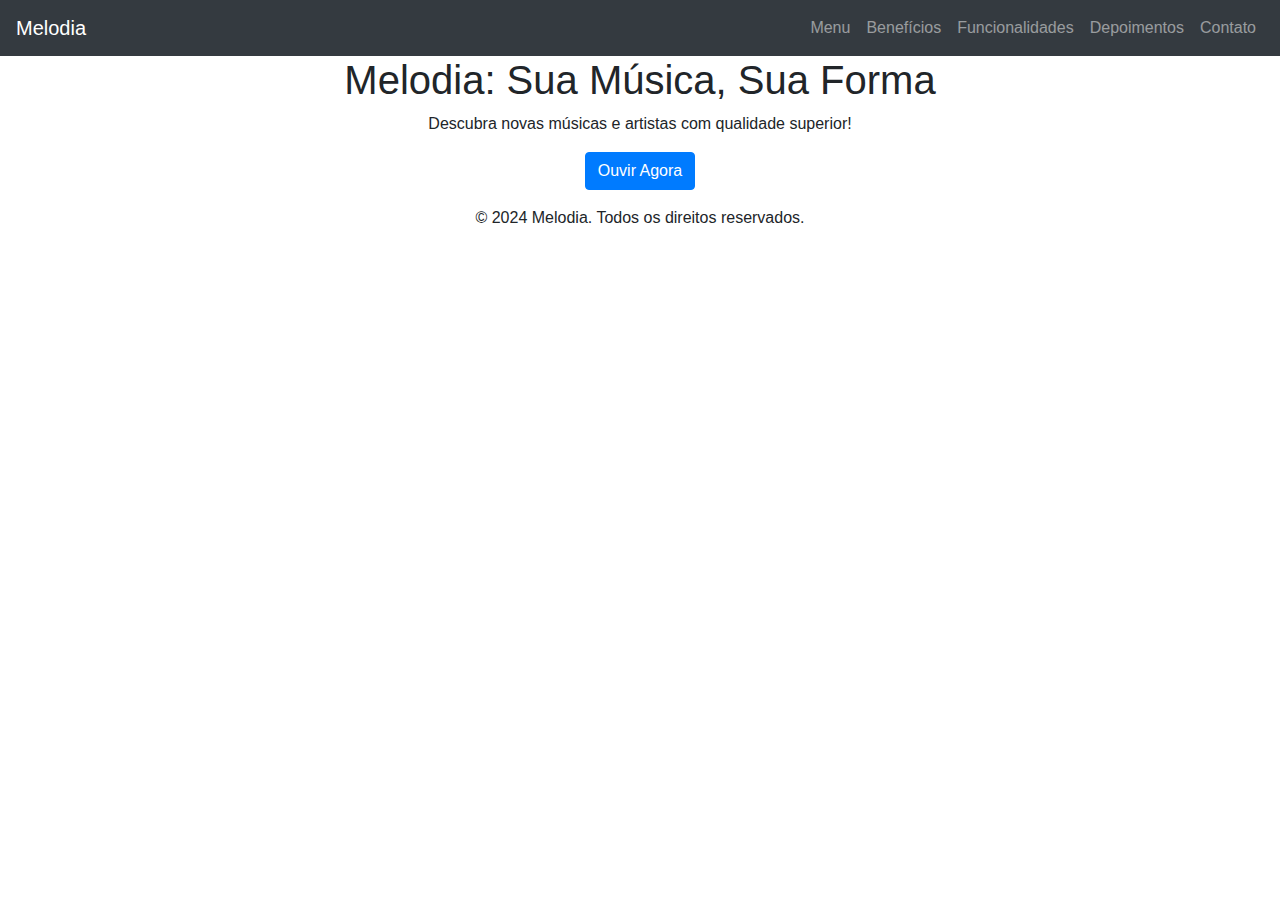
==== Pages/index.html @ 88f28b48 "salvar" ====
<!DOCTYPE html>
<html lang="pt-BR">
<head>
    <meta charset="UTF-8">
    <meta name="viewport" content="width=device-width, initial-scale=1.0">
    <title>Melodia - Sua Música, Sua Forma</title>
    <link rel="stylesheet" href="styles/main.css">
    <link rel="stylesheet" href="https://stackpath.bootstrapcdn.com/bootstrap/4.5.2/css/bootstrap.min.css">
    <script src="https://code.jquery.com/jquery-3.5.1.min.js"></script>
    <script src="scripts/main.js"></script>
    <link href="https://fonts.googleapis.com/css2?family=Poppins:wght@400;600&display=swap" rel="stylesheet">

</head>
<body>
    <nav class="navbar navbar-expand-lg navbar-dark bg-dark">
        <a class="navbar-brand" href="index.html">Melodia</a>
        <div class="collapse navbar-collapse" id="navbar">
            <ul class="navbar-nav ml-auto">
                <li class="nav-item"><a class="nav-link" href="index.html">Menu</a></li>
                <li class="nav-item"><a class="nav-link" href="beneficios.html">Benefícios</a></li>
                <li class="nav-item"><a class="nav-link" href="funcionalidades.html">Funcionalidades</a></li>
                <li class="nav-item"><a class="nav-link" href="depoimentos.html">Depoimentos</a></li>
                <li class="nav-item"><a class="nav-link" href="contato.html">Contato</a></li>
            </ul>
        </div>
    </nav>

    <header class="hero text-center">
        <h1>Melodia: Sua Música, Sua Forma</h1>
        <p>Descubra novas músicas e artistas com qualidade superior!</p>
        <a href="funcionalidades.html" class="btn btn-primary">Ouvir Agora</a>
    </header>

    <footer class="text-center py-3">
        <p>&copy; 2024 Melodia. Todos os direitos reservados.</p>
    </footer>
</body>
</html>
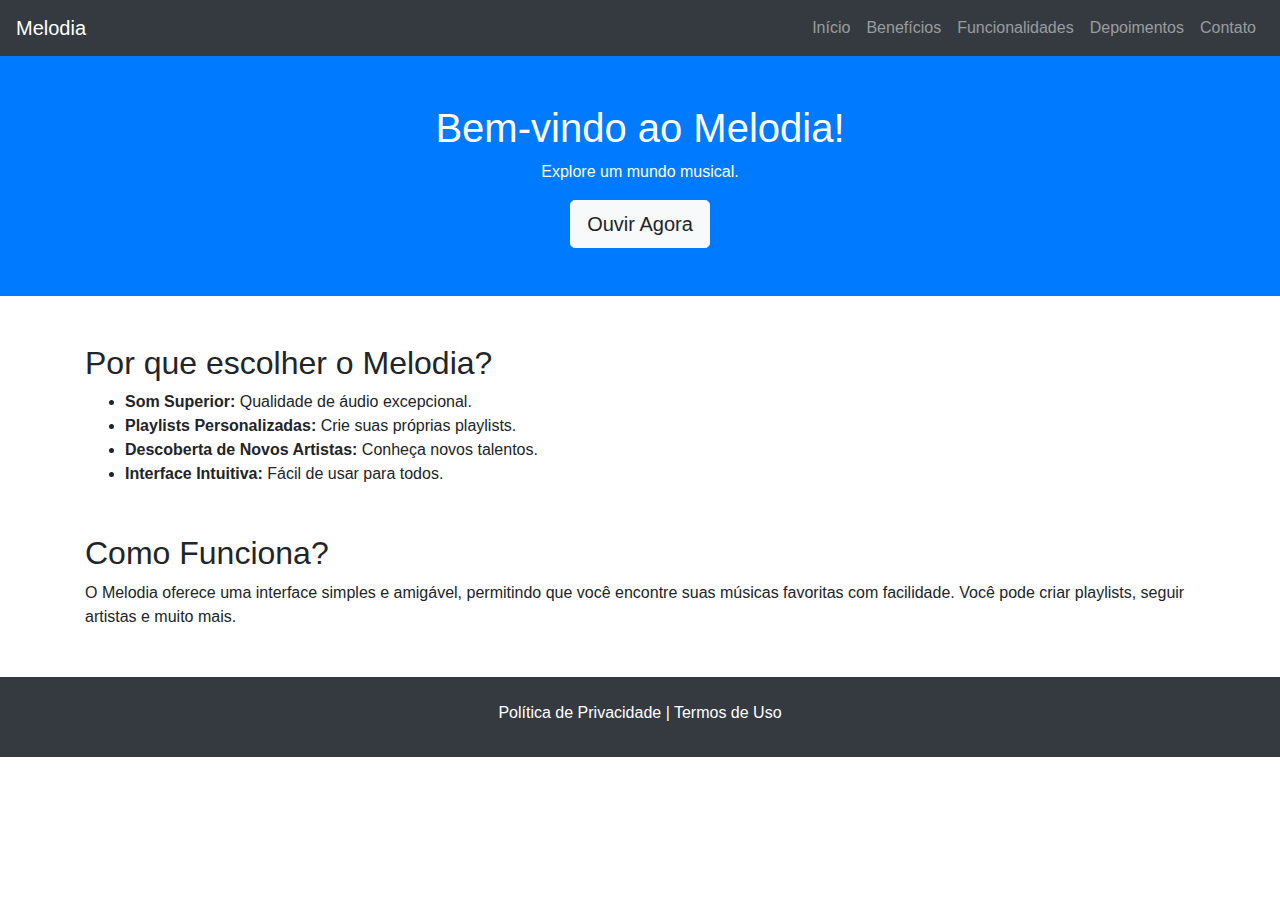
==== commit 4015ea10: "." ====
--- a/Pages/index.html
+++ b/Pages/index.html
@@ -3,37 +3,67 @@
 <head>
     <meta charset="UTF-8">
     <meta name="viewport" content="width=device-width, initial-scale=1.0">
-    <title>Melodia - Sua Música, Sua Forma</title>
+    <title>Ouvir Melodia</title>
+    <link rel="stylesheet" href="https://stackpath.bootstrapcdn.com/bootstrap/4.5.2/css/bootstrap.min.css">
     <link rel="stylesheet" href="styles/main.css">
-    <link rel="stylesheet" href="https://stackpath.bootstrapcdn.com/bootstrap/4.5.2/css/bootstrap.min.css">
-    <script src="https://code.jquery.com/jquery-3.5.1.min.js"></script>
-    <script src="scripts/main.js"></script>
-    <link href="https://fonts.googleapis.com/css2?family=Poppins:wght@400;600&display=swap" rel="stylesheet">
-
+    <link rel="stylesheet" href="https://cdnjs.cloudflare.com/ajax/libs/font-awesome/5.15.1/css/all.min.css">
 </head>
 <body>
     <nav class="navbar navbar-expand-lg navbar-dark bg-dark">
         <a class="navbar-brand" href="index.html">Melodia</a>
         <div class="collapse navbar-collapse" id="navbar">
             <ul class="navbar-nav ml-auto">
-                <li class="nav-item"><a class="nav-link" href="index.html">Menu</a></li>
-                <li class="nav-item"><a class="nav-link" href="beneficios.html">Benefícios</a></li>
-                <li class="nav-item"><a class="nav-link" href="funcionalidades.html">Funcionalidades</a></li>
-                <li class="nav-item"><a class="nav-link" href="depoimentos.html">Depoimentos</a></li>
-                <li class="nav-item"><a class="nav-link" href="contato.html">Contato</a></li>
+                <li class="nav-item">
+                    <a class="nav-link" href="index.html">Início</a>
+                </li>
+                <li class="nav-item">
+                    <a class="nav-link" href="beneficios.html">Benefícios</a>
+                </li>
+                <li class="nav-item">
+                    <a class="nav-link" href="funcionalidades.html">Funcionalidades</a>
+                </li>
+                <li class="nav-item">
+                    <a class="nav-link" href="depoimentos.html">Depoimentos</a>
+                </li>
+                <li class="nav-item">
+                    <a class="nav-link" href="contato.html">Contato</a>
+                </li>
             </ul>
         </div>
     </nav>
 
-    <header class="hero text-center">
-        <h1>Melodia: Sua Música, Sua Forma</h1>
-        <p>Descubra novas músicas e artistas com qualidade superior!</p>
-        <a href="funcionalidades.html" class="btn btn-primary">Ouvir Agora</a>
+    <header class="banner bg-primary text-white text-center py-5">
+        <div class="container">
+            <h1>Bem-vindo ao Melodia!</h1>
+            <p>Explore um mundo musical.</p>
+            <a href="funcionalidades.html" class="btn btn-light btn-lg">Ouvir Agora</a>
+        </div>
     </header>
 
-    <footer class="text-center py-3">
-        <p>&copy; 2024 Melodia. Todos os direitos reservados.</p>
+    <section class="container my-5">
+        <h2>Por que escolher o Melodia?</h2>
+        <ul>
+            <li><strong>Som Superior:</strong> Qualidade de áudio excepcional.</li>
+            <li><strong>Playlists Personalizadas:</strong> Crie suas próprias playlists.</li>
+            <li><strong>Descoberta de Novos Artistas:</strong> Conheça novos talentos.</li>
+            <li><strong>Interface Intuitiva:</strong> Fácil de usar para todos.</li>
+        </ul>
+    </section>
+
+    <section class="container my-5">
+        <h2>Como Funciona?</h2>
+        <p>O Melodia oferece uma interface simples e amigável, permitindo que você encontre suas músicas favoritas com facilidade. Você pode criar playlists, seguir artistas e muito mais.</p>
+    </section>
+
+    <footer class="bg-dark text-white text-center py-3" id="contato">
+       
+        <p class="mt-2">Política de Privacidade | Termos de Uso</p>
     </footer>
+
+    <script src="https://code.jquery.com/jquery-3.5.1.slim.min.js"></script>
+    <script src="https://cdn.jsdelivr.net/npm/@popperjs/core@2.11.6/dist/umd/popper.min.js"></script>
+    <script src="https://stackpath.bootstrapcdn.com/bootstrap/4.5.2/js/bootstrap.min.js"></script>
+    <script src="scripts/main.js"></script>
 </body>
 </html>
 
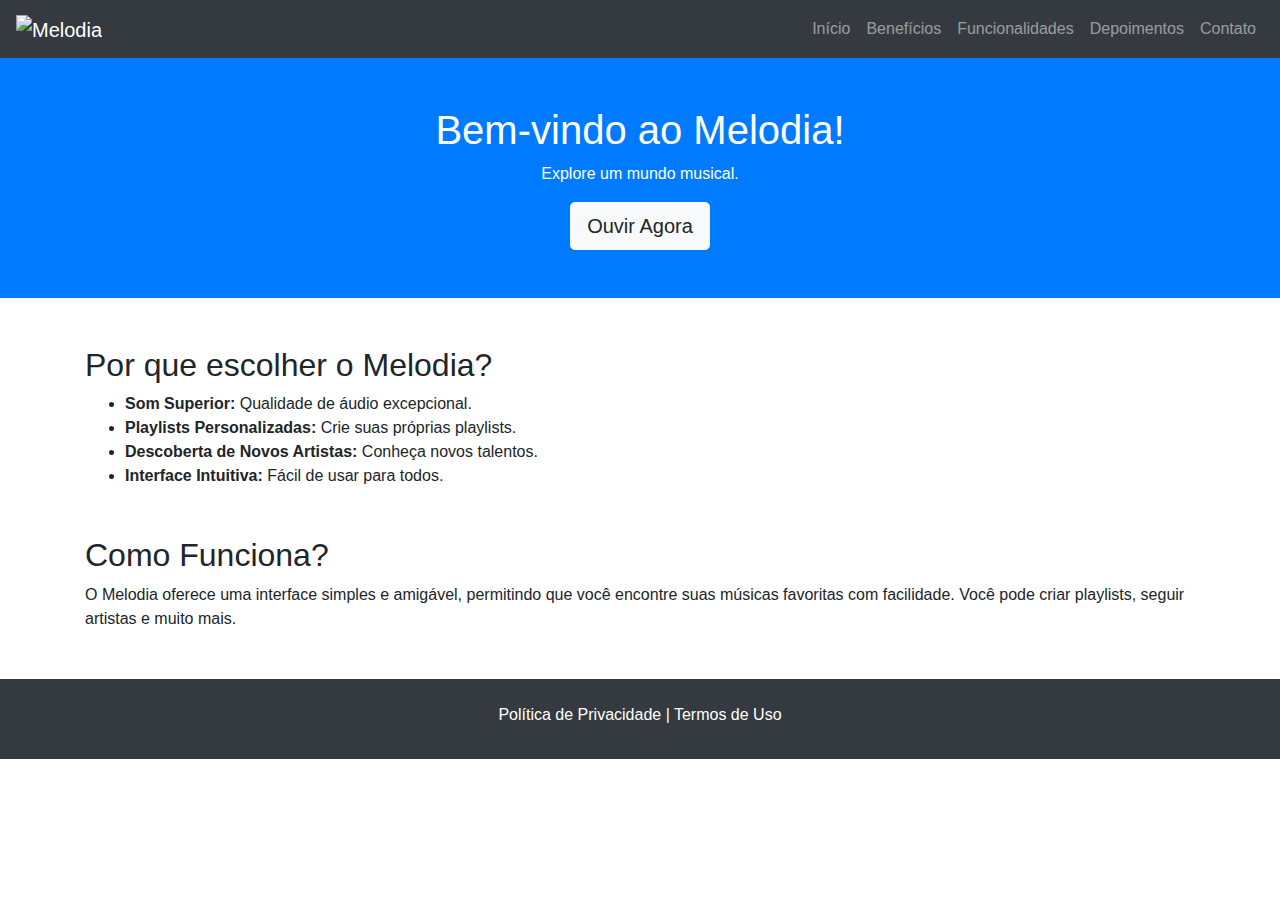
==== commit 5e70a5b0: "," ====
--- a/Pages/index.html
+++ b/Pages/index.html
@@ -5,12 +5,17 @@
     <meta name="viewport" content="width=device-width, initial-scale=1.0">
     <title>Ouvir Melodia</title>
     <link rel="stylesheet" href="https://stackpath.bootstrapcdn.com/bootstrap/4.5.2/css/bootstrap.min.css">
-    <link rel="stylesheet" href="styles/main.css">
+    <link rel="stylesheet" href="styles.css">
     <link rel="stylesheet" href="https://cdnjs.cloudflare.com/ajax/libs/font-awesome/5.15.1/css/all.min.css">
 </head>
 <body>
     <nav class="navbar navbar-expand-lg navbar-dark bg-dark">
-        <a class="navbar-brand" href="index.html">Melodia</a>
+        <a class="navbar-brand" href="index.html">
+            <img src="Imgs/logo.png" alt="Melodia" class="logo"> <!-- Ajuste o caminho se necessário -->
+        </a>
+        
+        
+    
         <div class="collapse navbar-collapse" id="navbar">
             <ul class="navbar-nav ml-auto">
                 <li class="nav-item">
@@ -63,7 +68,7 @@
     <script src="https://code.jquery.com/jquery-3.5.1.slim.min.js"></script>
     <script src="https://cdn.jsdelivr.net/npm/@popperjs/core@2.11.6/dist/umd/popper.min.js"></script>
     <script src="https://stackpath.bootstrapcdn.com/bootstrap/4.5.2/js/bootstrap.min.js"></script>
-    <script src="scripts/main.js"></script>
+    <script src="scripts.js"></script>
 </body>
 </html>
 
